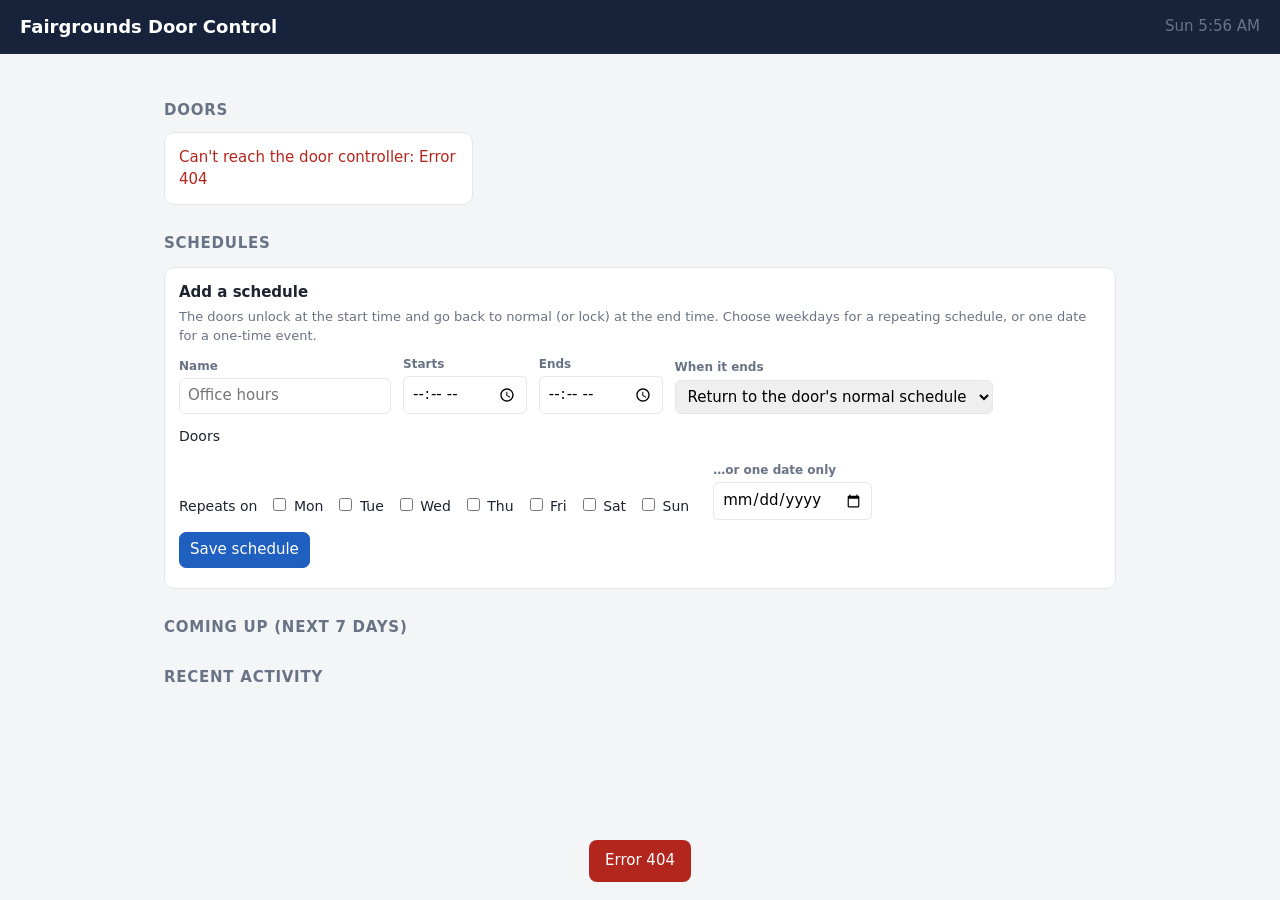
==== doorcontrol/static/index.html @ 4bf0a712 "Add HCF door control: UniFi Access scheduler, web dashboard, Telegram bot, Google Calendar sync Co-A" ====
<!DOCTYPE html>
<html lang="en">
<head>
<meta charset="utf-8">
<meta name="viewport" content="width=device-width, initial-scale=1">
<title>Fairgrounds Door Control</title>
<style>
  :root { --bg:#f4f5f7; --card:#fff; --ink:#1d2330; --muted:#697386; --line:#e3e6ec; --accent:#1f5fbf; --ok:#1c7c3d; --warn:#b3261e; }
  * { box-sizing: border-box; }
  body { margin:0; font:15px/1.45 system-ui,-apple-system,Segoe UI,Roboto,sans-serif; background:var(--bg); color:var(--ink); }
  header { background:#16233a; color:#fff; padding:14px 20px; display:flex; justify-content:space-between; align-items:center; }
  header h1 { margin:0; font-size:18px; font-weight:600; }
  main { max-width:980px; margin:0 auto; padding:18px 14px 60px; }
  h2 { font-size:15px; text-transform:uppercase; letter-spacing:.05em; color:var(--muted); margin:28px 0 10px; }
  .grid { display:grid; grid-template-columns:repeat(auto-fill,minmax(280px,1fr)); gap:12px; }
  .card { background:var(--card); border:1px solid var(--line); border-radius:10px; padding:14px; }
  .door-name { font-weight:600; font-size:16px; }
  .state { display:inline-block; padding:2px 9px; border-radius:99px; font-size:12px; font-weight:600; margin-left:6px; }
  .locked { background:#e6f4ea; color:var(--ok); } .unlocked { background:#fdecea; color:var(--warn); }
  .sub { color:var(--muted); font-size:13px; margin:4px 0 10px; }
  button { font:inherit; border:1px solid var(--line); background:#fff; border-radius:7px; padding:6px 10px; cursor:pointer; margin:0 6px 6px 0; }
  button:hover { border-color:var(--accent); }
  button.primary { background:var(--accent); color:#fff; border-color:var(--accent); }
  button.danger { color:var(--warn); }
  button:disabled { opacity:.5; cursor:wait; }
  table { width:100%; border-collapse:collapse; background:var(--card); border:1px solid var(--line); border-radius:10px; overflow:hidden; }
  th, td { text-align:left; padding:8px 10px; border-bottom:1px solid var(--line); font-size:14px; vertical-align:top; }
  th { background:#fafbfc; color:var(--muted); font-weight:600; font-size:12px; text-transform:uppercase; letter-spacing:.04em; }
  tr:last-child td { border-bottom:none; }
  form .row { display:flex; flex-wrap:wrap; gap:12px; margin-bottom:12px; align-items:flex-end; }
  label { display:block; font-size:12px; color:var(--muted); margin-bottom:3px; font-weight:600; }
  input[type=text], input[type=time], input[type=date], select { font:inherit; padding:6px 8px; border:1px solid var(--line); border-radius:6px; }
  .checks label { display:inline-block; font-size:14px; color:var(--ink); font-weight:400; margin:0 12px 4px 0; }
  .toast { position:fixed; bottom:18px; left:50%; transform:translateX(-50%); background:#16233a; color:#fff; padding:10px 16px; border-radius:8px; opacity:0; transition:opacity .2s; pointer-events:none; max-width:90vw; }
  .toast.show { opacity:1; } .toast.err { background:var(--warn); }
  .pill { font-size:12px; padding:1px 7px; border-radius:99px; background:#eef1f6; color:var(--muted); }
  .now { color:var(--warn); font-weight:600; }
  .fail { color:var(--warn); }
  .muted { color:var(--muted); }
</style>
</head>
<body>
<header><h1>Fairgrounds Door Control</h1><span id="clock" class="muted"></span></header>
<main>
  <h2>Doors</h2>
  <div id="doors" class="grid"><div class="muted">Loading…</div></div>

  <h2>Schedules</h2>
  <div id="schedules"></div>
  <div class="card" style="margin-top:12px">
    <form id="sched-form">
      <strong id="form-title">Add a schedule</strong>
      <p class="sub">The doors unlock at the start time and go back to normal (or lock) at the end time. Choose weekdays for a repeating schedule, or one date for a one-time event.</p>
      <div class="row">
        <div><label>Name</label><input type="text" id="f-name" placeholder="Office hours" required></div>
        <div><label>Starts</label><input type="time" id="f-start" required></div>
        <div><label>Ends</label><input type="time" id="f-end" required></div>
        <div><label>When it ends</label>
          <select id="f-endaction"><option value="reset">Return to the door's normal schedule</option><option value="keep_lock">Lock and keep locked</option></select></div>
      </div>
      <div class="row checks"><div><label>Doors</label><span id="f-doors"></span></div></div>
      <div class="row">
        <div class="checks"><label>Repeats on</label><span id="f-days"></span></div>
        <div><label>…or one date only</label><input type="date" id="f-date"></div>
      </div>
      <button class="primary" type="submit" id="f-save">Save schedule</button>
      <button type="button" id="f-cancel" style="display:none">Cancel edit</button>
    </form>
  </div>

  <h2>Coming up (next 7 days)</h2>
  <div id="upcoming"></div>

  <h2>Recent activity</h2>
  <div id="log"></div>
</main>
<div id="toast" class="toast"></div>
<script>
const DAYS = ["Mon","Tue","Wed","Thu","Fri","Sat","Sun"];
let doors = [], editingId = null;
const $ = id => document.getElementById(id);
const esc = s => String(s ?? "").replace(/[&<>"']/g, c => ({"&":"&amp;","<":"&lt;",">":"&gt;",'"':"&quot;","'":"&#39;"}[c]));

function toast(msg, err) {
  const t = $("toast"); t.textContent = msg; t.className = "toast show" + (err ? " err" : "");
  clearTimeout(toast.h); toast.h = setTimeout(() => t.className = "toast", 3500);
}
async function api(method, url, body) {
  const r = await fetch(url, { method, headers: {"Content-Type":"application/json"}, body: body ? JSON.stringify(body) : undefined });
  const j = await r.json().catch(() => ({}));
  if (!r.ok) throw new Error(j.error || ("Error " + r.status));
  return j;
}

function ruleText(d) {
  const map = { keep_unlock:"kept unlocked", keep_lock:"kept locked", custom:"temporarily unlocked", lock_early:"locked early", lock_now:"locked", schedule:"on its normal schedule" };
  return d.rule ? (map[d.rule] || d.rule) : "";
}
async function loadDoors() {
  try {
    doors = await api("GET", "/api/doors");
    $("doors").innerHTML = doors.map(d => {
      const unlocked = d.relay === "unlock";
      return `<div class="card">
        <div><span class="door-name">${esc(d.name)}</span><span class="state ${unlocked?"unlocked":"locked"}">${unlocked?"Unlocked":"Locked"}</span></div>
        <div class="sub">${esc(ruleText(d))}</div>
        <button class="primary" data-id="${esc(d.id)}" data-act="unlock_for" data-min="60">Unlock 1 hr</button>
        <button data-id="${esc(d.id)}" data-act="unlock_for" data-ask="1">Unlock for…</button>
        <button data-id="${esc(d.id)}" data-act="keep_unlock">Keep unlocked</button>
        <button class="danger" data-id="${esc(d.id)}" data-act="lock">Lock now</button>
        <button data-id="${esc(d.id)}" data-act="reset">Back to normal</button>
      </div>`;
    }).join("") || '<div class="muted">No doors found.</div>';
    renderDoorChoices();
  } catch (e) { $("doors").innerHTML = `<div class="card fail">Can't reach the door controller: ${esc(e.message)}</div>`; }
}
$("doors").addEventListener("click", async ev => {
  const b = ev.target.closest("button"); if (!b) return;
  let minutes = b.dataset.min ? Number(b.dataset.min) : undefined;
  if (b.dataset.ask) {
    const v = prompt("Unlock for how many minutes? (max 480)", "120"); if (!v) return; minutes = Number(v);
  }
  if (b.dataset.act === "keep_unlock" && !confirm("Keep this door unlocked until you change it?")) return;
  b.disabled = true;
  try { const r = await api("POST", `/api/doors/${b.dataset.id}/action`, { action: b.dataset.act, minutes }); toast(r.message); }
  catch (e) { toast(e.message, true); }
  await refreshAll();
});

function renderDoorChoices(selected) {
  const sel = new Set(selected || [...document.querySelectorAll("#f-doors input:checked")].map(i => i.value));
  $("f-doors").innerHTML = `<label><input type="checkbox" value="*" ${sel.has("*")?"checked":""}> All doors</label>` +
    doors.map(d => `<label><input type="checkbox" value="${esc(d.id)}" ${sel.has(d.id)?"checked":""}> ${esc(d.name)}</label>`).join("");
}
function renderDayChoices(selected) {
  $("f-days").innerHTML = DAYS.map((n,i) => `<label><input type="checkbox" value="${i}" ${(selected||[]).includes(i)?"checked":""}> ${n}</label>`).join("");
}
function doorNames(ids) {
  if (ids.includes("*")) return "All doors";
  return ids.map(i => (doors.find(d => d.id === i) || {name:"(removed door)"}).name).join(", ");
}
async function loadSchedules() {
  const list = await api("GET", "/api/schedules");
  window._scheds = list;
  $("schedules").innerHTML = list.length ? `<table><tr><th>Name</th><th>When</th><th>Doors</th><th>At end</th><th></th></tr>` +
    list.map(s => `<tr>
      <td>${esc(s.name)} ${s.enabled ? "" : '<span class="pill">paused</span>'}</td>
      <td>${s.date ? esc(s.date) : s.days.map(d => DAYS[d]).join(", ")}<br>${esc(s.start)} – ${esc(s.end)}</td>
      <td>${esc(doorNames(s.doors))}</td>
      <td>${s.end_action === "keep_lock" ? "Lock" : "Normal schedule"}</td>
      <td><button data-edit="${s.id}">Edit</button><button data-toggle="${s.id}">${s.enabled ? "Pause" : "Resume"}</button><button class="danger" data-del="${s.id}">Delete</button></td>
    </tr>`).join("") + "</table>" : '<div class="card muted">No schedules yet. Add one below.</div>';
}
$("schedules").addEventListener("click", async ev => {
  const b = ev.target.closest("button"); if (!b) return;
  try {
    if (b.dataset.del) { if (!confirm("Delete this schedule?")) return; await api("DELETE", "/api/schedules/" + b.dataset.del); }
    else if (b.dataset.toggle) { const s = window._scheds.find(x => x.id == b.dataset.toggle); await api("PUT", "/api/schedules/" + s.id, {...s, enabled: !s.enabled}); }
    else if (b.dataset.edit) { return startEdit(window._scheds.find(x => x.id == b.dataset.edit)); }
    await refreshAll();
  } catch (e) { toast(e.message, true); }
});
function startEdit(s) {
  editingId = s.id; $("form-title").textContent = "Edit schedule"; $("f-cancel").style.display = "";
  $("f-name").value = s.name; $("f-start").value = s.start; $("f-end").value = s.end;
  $("f-endaction").value = s.end_action; $("f-date").value = s.date || "";
  renderDoorChoices(s.doors); renderDayChoices(s.days);
  $("sched-form").scrollIntoView({behavior:"smooth"});
}
function resetForm() {
  editingId = null; $("sched-form").reset(); $("form-title").textContent = "Add a schedule";
  $("f-cancel").style.display = "none"; renderDoorChoices([]); renderDayChoices([]);
}
$("f-cancel").onclick = resetForm;
$("sched-form").addEventListener("submit", async ev => {
  ev.preventDefault();
  const body = {
    name: $("f-name").value, start: $("f-start").value, end: $("f-end").value, end_action: $("f-endaction").value,
    doors: [...document.querySelectorAll("#f-doors input:checked")].map(i => i.value),
    days: [...document.querySelectorAll("#f-days input:checked")].map(i => Number(i.value)),
    date: $("f-date").value || null, enabled: true,
  };
  if (body.doors.includes("*")) body.doors = ["*"];
  if (editingId) { const old = window._scheds.find(x => x.id === editingId); body.enabled = old ? old.enabled : true; }
  try {
    if (editingId) await api("PUT", "/api/schedules/" + editingId, body); else await api("POST", "/api/schedules", body);
    toast("Schedule saved"); resetForm(); await refreshAll();
  } catch (e) { toast(e.message, true); }
});

async function loadUpcoming() {
  const rows = await api("GET", "/api/upcoming");
  const fmt = iso => new Date(iso).toLocaleString([], {weekday:"short", month:"short", day:"numeric", hour:"numeric", minute:"2-digit"});
  $("upcoming").innerHTML = rows.length ? `<table><tr><th>When</th><th>What</th><th>Doors</th><th>From</th></tr>` + rows.map(w =>
    `<tr><td>${w.active ? '<span class="now">NOW · </span>' : ""}${esc(fmt(w.start))} → ${esc(fmt(w.end))}</td><td>${esc(w.title)}</td><td>${esc(w.doors.join(", "))}</td><td><span class="pill">${w.source}</span></td></tr>`).join("") + "</table>"
    : '<div class="card muted">Nothing scheduled in the next 7 days.</div>';
}
async function loadLog() {
  const rows = await api("GET", "/api/log");
  $("log").innerHTML = rows.length ? `<table><tr><th>Time</th><th>Door</th><th>What</th><th>By</th></tr>` + rows.map(r =>
    `<tr><td>${esc(r.time)}</td><td>${esc(r.door)}</td><td class="${r.ok ? "" : "fail"}">${esc(r.ok ? r.detail : "FAILED: " + r.detail)}</td><td class="muted">${esc(r.source)}</td></tr>`).join("") + "</table>"
    : '<div class="card muted">No activity yet.</div>';
}
async function refreshAll() {
  await loadDoors();
  await Promise.all([loadSchedules(), loadUpcoming(), loadLog()].map(p => p.catch(e => toast(e.message, true))));
}
renderDayChoices([]);
refreshAll();
setInterval(() => { loadDoors(); loadUpcoming(); loadLog(); }, 20000);
setInterval(() => $("clock").textContent = new Date().toLocaleString([], {weekday:"short", hour:"numeric", minute:"2-digit"}), 1000);
</script>
</body>
</html>
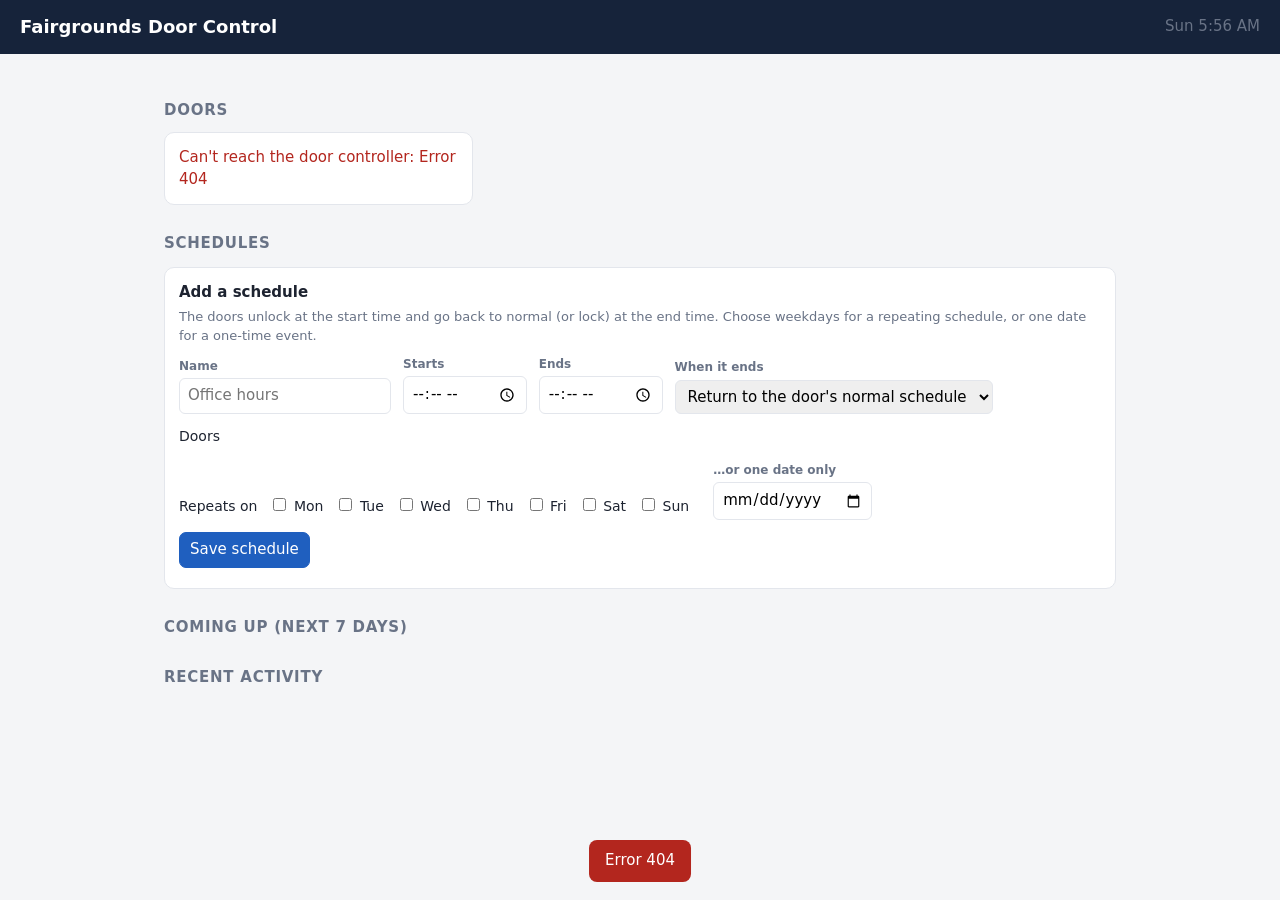
==== commit 7b59044e: "chore: format with black and prettier Python reformatted with black (default settings) and doorcontr" ====
--- a/doorcontrol/static/index.html
+++ b/doorcontrol/static/index.html
@@ -1,108 +1,340 @@
-<!DOCTYPE html>
+<!doctype html>
 <html lang="en">
-<head>
-<meta charset="utf-8">
-<meta name="viewport" content="width=device-width, initial-scale=1">
-<title>Fairgrounds Door Control</title>
-<style>
-  :root { --bg:#f4f5f7; --card:#fff; --ink:#1d2330; --muted:#697386; --line:#e3e6ec; --accent:#1f5fbf; --ok:#1c7c3d; --warn:#b3261e; }
-  * { box-sizing: border-box; }
-  body { margin:0; font:15px/1.45 system-ui,-apple-system,Segoe UI,Roboto,sans-serif; background:var(--bg); color:var(--ink); }
-  header { background:#16233a; color:#fff; padding:14px 20px; display:flex; justify-content:space-between; align-items:center; }
-  header h1 { margin:0; font-size:18px; font-weight:600; }
-  main { max-width:980px; margin:0 auto; padding:18px 14px 60px; }
-  h2 { font-size:15px; text-transform:uppercase; letter-spacing:.05em; color:var(--muted); margin:28px 0 10px; }
-  .grid { display:grid; grid-template-columns:repeat(auto-fill,minmax(280px,1fr)); gap:12px; }
-  .card { background:var(--card); border:1px solid var(--line); border-radius:10px; padding:14px; }
-  .door-name { font-weight:600; font-size:16px; }
-  .state { display:inline-block; padding:2px 9px; border-radius:99px; font-size:12px; font-weight:600; margin-left:6px; }
-  .locked { background:#e6f4ea; color:var(--ok); } .unlocked { background:#fdecea; color:var(--warn); }
-  .sub { color:var(--muted); font-size:13px; margin:4px 0 10px; }
-  button { font:inherit; border:1px solid var(--line); background:#fff; border-radius:7px; padding:6px 10px; cursor:pointer; margin:0 6px 6px 0; }
-  button:hover { border-color:var(--accent); }
-  button.primary { background:var(--accent); color:#fff; border-color:var(--accent); }
-  button.danger { color:var(--warn); }
-  button:disabled { opacity:.5; cursor:wait; }
-  table { width:100%; border-collapse:collapse; background:var(--card); border:1px solid var(--line); border-radius:10px; overflow:hidden; }
-  th, td { text-align:left; padding:8px 10px; border-bottom:1px solid var(--line); font-size:14px; vertical-align:top; }
-  th { background:#fafbfc; color:var(--muted); font-weight:600; font-size:12px; text-transform:uppercase; letter-spacing:.04em; }
-  tr:last-child td { border-bottom:none; }
-  form .row { display:flex; flex-wrap:wrap; gap:12px; margin-bottom:12px; align-items:flex-end; }
-  label { display:block; font-size:12px; color:var(--muted); margin-bottom:3px; font-weight:600; }
-  input[type=text], input[type=time], input[type=date], select { font:inherit; padding:6px 8px; border:1px solid var(--line); border-radius:6px; }
-  .checks label { display:inline-block; font-size:14px; color:var(--ink); font-weight:400; margin:0 12px 4px 0; }
-  .toast { position:fixed; bottom:18px; left:50%; transform:translateX(-50%); background:#16233a; color:#fff; padding:10px 16px; border-radius:8px; opacity:0; transition:opacity .2s; pointer-events:none; max-width:90vw; }
-  .toast.show { opacity:1; } .toast.err { background:var(--warn); }
-  .pill { font-size:12px; padding:1px 7px; border-radius:99px; background:#eef1f6; color:var(--muted); }
-  .now { color:var(--warn); font-weight:600; }
-  .fail { color:var(--warn); }
-  .muted { color:var(--muted); }
-</style>
-</head>
-<body>
-<header><h1>Fairgrounds Door Control</h1><span id="clock" class="muted"></span></header>
-<main>
-  <h2>Doors</h2>
-  <div id="doors" class="grid"><div class="muted">Loading…</div></div>
-
-  <h2>Schedules</h2>
-  <div id="schedules"></div>
-  <div class="card" style="margin-top:12px">
-    <form id="sched-form">
-      <strong id="form-title">Add a schedule</strong>
-      <p class="sub">The doors unlock at the start time and go back to normal (or lock) at the end time. Choose weekdays for a repeating schedule, or one date for a one-time event.</p>
-      <div class="row">
-        <div><label>Name</label><input type="text" id="f-name" placeholder="Office hours" required></div>
-        <div><label>Starts</label><input type="time" id="f-start" required></div>
-        <div><label>Ends</label><input type="time" id="f-end" required></div>
-        <div><label>When it ends</label>
-          <select id="f-endaction"><option value="reset">Return to the door's normal schedule</option><option value="keep_lock">Lock and keep locked</option></select></div>
+  <head>
+    <meta charset="utf-8" />
+    <meta name="viewport" content="width=device-width, initial-scale=1" />
+    <title>Fairgrounds Door Control</title>
+    <style>
+      :root {
+        --bg: #f4f5f7;
+        --card: #fff;
+        --ink: #1d2330;
+        --muted: #697386;
+        --line: #e3e6ec;
+        --accent: #1f5fbf;
+        --ok: #1c7c3d;
+        --warn: #b3261e;
+      }
+      * {
+        box-sizing: border-box;
+      }
+      body {
+        margin: 0;
+        font:
+          15px/1.45 system-ui,
+          -apple-system,
+          Segoe UI,
+          Roboto,
+          sans-serif;
+        background: var(--bg);
+        color: var(--ink);
+      }
+      header {
+        background: #16233a;
+        color: #fff;
+        padding: 14px 20px;
+        display: flex;
+        justify-content: space-between;
+        align-items: center;
+      }
+      header h1 {
+        margin: 0;
+        font-size: 18px;
+        font-weight: 600;
+      }
+      main {
+        max-width: 980px;
+        margin: 0 auto;
+        padding: 18px 14px 60px;
+      }
+      h2 {
+        font-size: 15px;
+        text-transform: uppercase;
+        letter-spacing: 0.05em;
+        color: var(--muted);
+        margin: 28px 0 10px;
+      }
+      .grid {
+        display: grid;
+        grid-template-columns: repeat(auto-fill, minmax(280px, 1fr));
+        gap: 12px;
+      }
+      .card {
+        background: var(--card);
+        border: 1px solid var(--line);
+        border-radius: 10px;
+        padding: 14px;
+      }
+      .door-name {
+        font-weight: 600;
+        font-size: 16px;
+      }
+      .state {
+        display: inline-block;
+        padding: 2px 9px;
+        border-radius: 99px;
+        font-size: 12px;
+        font-weight: 600;
+        margin-left: 6px;
+      }
+      .locked {
+        background: #e6f4ea;
+        color: var(--ok);
+      }
+      .unlocked {
+        background: #fdecea;
+        color: var(--warn);
+      }
+      .sub {
+        color: var(--muted);
+        font-size: 13px;
+        margin: 4px 0 10px;
+      }
+      button {
+        font: inherit;
+        border: 1px solid var(--line);
+        background: #fff;
+        border-radius: 7px;
+        padding: 6px 10px;
+        cursor: pointer;
+        margin: 0 6px 6px 0;
+      }
+      button:hover {
+        border-color: var(--accent);
+      }
+      button.primary {
+        background: var(--accent);
+        color: #fff;
+        border-color: var(--accent);
+      }
+      button.danger {
+        color: var(--warn);
+      }
+      button:disabled {
+        opacity: 0.5;
+        cursor: wait;
+      }
+      table {
+        width: 100%;
+        border-collapse: collapse;
+        background: var(--card);
+        border: 1px solid var(--line);
+        border-radius: 10px;
+        overflow: hidden;
+      }
+      th,
+      td {
+        text-align: left;
+        padding: 8px 10px;
+        border-bottom: 1px solid var(--line);
+        font-size: 14px;
+        vertical-align: top;
+      }
+      th {
+        background: #fafbfc;
+        color: var(--muted);
+        font-weight: 600;
+        font-size: 12px;
+        text-transform: uppercase;
+        letter-spacing: 0.04em;
+      }
+      tr:last-child td {
+        border-bottom: none;
+      }
+      form .row {
+        display: flex;
+        flex-wrap: wrap;
+        gap: 12px;
+        margin-bottom: 12px;
+        align-items: flex-end;
+      }
+      label {
+        display: block;
+        font-size: 12px;
+        color: var(--muted);
+        margin-bottom: 3px;
+        font-weight: 600;
+      }
+      input[type="text"],
+      input[type="time"],
+      input[type="date"],
+      select {
+        font: inherit;
+        padding: 6px 8px;
+        border: 1px solid var(--line);
+        border-radius: 6px;
+      }
+      .checks label {
+        display: inline-block;
+        font-size: 14px;
+        color: var(--ink);
+        font-weight: 400;
+        margin: 0 12px 4px 0;
+      }
+      .toast {
+        position: fixed;
+        bottom: 18px;
+        left: 50%;
+        transform: translateX(-50%);
+        background: #16233a;
+        color: #fff;
+        padding: 10px 16px;
+        border-radius: 8px;
+        opacity: 0;
+        transition: opacity 0.2s;
+        pointer-events: none;
+        max-width: 90vw;
+      }
+      .toast.show {
+        opacity: 1;
+      }
+      .toast.err {
+        background: var(--warn);
+      }
+      .pill {
+        font-size: 12px;
+        padding: 1px 7px;
+        border-radius: 99px;
+        background: #eef1f6;
+        color: var(--muted);
+      }
+      .now {
+        color: var(--warn);
+        font-weight: 600;
+      }
+      .fail {
+        color: var(--warn);
+      }
+      .muted {
+        color: var(--muted);
+      }
+    </style>
+  </head>
+  <body>
+    <header
+      ><h1>Fairgrounds Door Control</h1><span id="clock" class="muted"></span
+    ></header>
+    <main>
+      <h2>Doors</h2>
+      <div id="doors" class="grid"><div class="muted">Loading…</div></div>
+
+      <h2>Schedules</h2>
+      <div id="schedules"></div>
+      <div class="card" style="margin-top: 12px">
+        <form id="sched-form">
+          <strong id="form-title">Add a schedule</strong>
+          <p class="sub"
+            >The doors unlock at the start time and go back to normal (or lock)
+            at the end time. Choose weekdays for a repeating schedule, or one
+            date for a one-time event.</p
+          >
+          <div class="row">
+            <div
+              ><label>Name</label
+              ><input
+                type="text"
+                id="f-name"
+                placeholder="Office hours"
+                required
+            /></div>
+            <div
+              ><label>Starts</label><input type="time" id="f-start" required
+            /></div>
+            <div
+              ><label>Ends</label><input type="time" id="f-end" required
+            /></div>
+            <div
+              ><label>When it ends</label>
+              <select id="f-endaction"
+                ><option value="reset"
+                  >Return to the door's normal schedule</option
+                ><option value="keep_lock">Lock and keep locked</option></select
+              ></div
+            >
+          </div>
+          <div class="row checks"
+            ><div><label>Doors</label><span id="f-doors"></span></div
+          ></div>
+          <div class="row">
+            <div class="checks"
+              ><label>Repeats on</label><span id="f-days"></span
+            ></div>
+            <div
+              ><label>…or one date only</label><input type="date" id="f-date"
+            /></div>
+          </div>
+          <button class="primary" type="submit" id="f-save"
+            >Save schedule</button
+          >
+          <button type="button" id="f-cancel" style="display: none"
+            >Cancel edit</button
+          >
+        </form>
       </div>
-      <div class="row checks"><div><label>Doors</label><span id="f-doors"></span></div></div>
-      <div class="row">
-        <div class="checks"><label>Repeats on</label><span id="f-days"></span></div>
-        <div><label>…or one date only</label><input type="date" id="f-date"></div>
-      </div>
-      <button class="primary" type="submit" id="f-save">Save schedule</button>
-      <button type="button" id="f-cancel" style="display:none">Cancel edit</button>
-    </form>
-  </div>
-
-  <h2>Coming up (next 7 days)</h2>
-  <div id="upcoming"></div>
-
-  <h2>Recent activity</h2>
-  <div id="log"></div>
-</main>
-<div id="toast" class="toast"></div>
-<script>
-const DAYS = ["Mon","Tue","Wed","Thu","Fri","Sat","Sun"];
-let doors = [], editingId = null;
-const $ = id => document.getElementById(id);
-const esc = s => String(s ?? "").replace(/[&<>"']/g, c => ({"&":"&amp;","<":"&lt;",">":"&gt;",'"':"&quot;","'":"&#39;"}[c]));
-
-function toast(msg, err) {
-  const t = $("toast"); t.textContent = msg; t.className = "toast show" + (err ? " err" : "");
-  clearTimeout(toast.h); toast.h = setTimeout(() => t.className = "toast", 3500);
-}
-async function api(method, url, body) {
-  const r = await fetch(url, { method, headers: {"Content-Type":"application/json"}, body: body ? JSON.stringify(body) : undefined });
-  const j = await r.json().catch(() => ({}));
-  if (!r.ok) throw new Error(j.error || ("Error " + r.status));
-  return j;
-}
-
-function ruleText(d) {
-  const map = { keep_unlock:"kept unlocked", keep_lock:"kept locked", custom:"temporarily unlocked", lock_early:"locked early", lock_now:"locked", schedule:"on its normal schedule" };
-  return d.rule ? (map[d.rule] || d.rule) : "";
-}
-async function loadDoors() {
-  try {
-    doors = await api("GET", "/api/doors");
-    $("doors").innerHTML = doors.map(d => {
-      const unlocked = d.relay === "unlock";
-      return `<div class="card">
-        <div><span class="door-name">${esc(d.name)}</span><span class="state ${unlocked?"unlocked":"locked"}">${unlocked?"Unlocked":"Locked"}</span></div>
+
+      <h2>Coming up (next 7 days)</h2>
+      <div id="upcoming"></div>
+
+      <h2>Recent activity</h2>
+      <div id="log"></div>
+    </main>
+    <div id="toast" class="toast"></div>
+    <script>
+      const DAYS = ["Mon", "Tue", "Wed", "Thu", "Fri", "Sat", "Sun"];
+      let doors = [],
+        editingId = null;
+      const $ = (id) => document.getElementById(id);
+      const esc = (s) =>
+        String(s ?? "").replace(
+          /[&<>"']/g,
+          (c) =>
+            ({
+              "&": "&amp;",
+              "<": "&lt;",
+              ">": "&gt;",
+              '"': "&quot;",
+              "'": "&#39;",
+            })[c],
+        );
+
+      function toast(msg, err) {
+        const t = $("toast");
+        t.textContent = msg;
+        t.className = "toast show" + (err ? " err" : "");
+        clearTimeout(toast.h);
+        toast.h = setTimeout(() => (t.className = "toast"), 3500);
+      }
+      async function api(method, url, body) {
+        const r = await fetch(url, {
+          method,
+          headers: { "Content-Type": "application/json" },
+          body: body ? JSON.stringify(body) : undefined,
+        });
+        const j = await r.json().catch(() => ({}));
+        if (!r.ok) throw new Error(j.error || "Error " + r.status);
+        return j;
+      }
+
+      function ruleText(d) {
+        const map = {
+          keep_unlock: "kept unlocked",
+          keep_lock: "kept locked",
+          custom: "temporarily unlocked",
+          lock_early: "locked early",
+          lock_now: "locked",
+          schedule: "on its normal schedule",
+        };
+        return d.rule ? map[d.rule] || d.rule : "";
+      }
+      async function loadDoors() {
+        try {
+          doors = await api("GET", "/api/doors");
+          $("doors").innerHTML =
+            doors
+              .map((d) => {
+                const unlocked = d.relay === "unlock";
+                return `<div class="card">
+        <div><span class="door-name">${esc(d.name)}</span><span class="state ${unlocked ? "unlocked" : "locked"}">${unlocked ? "Unlocked" : "Locked"}</span></div>
         <div class="sub">${esc(ruleText(d))}</div>
         <button class="primary" data-id="${esc(d.id)}" data-act="unlock_for" data-min="60">Unlock 1 hr</button>
         <button data-id="${esc(d.id)}" data-act="unlock_for" data-ask="1">Unlock for…</button>
@@ -110,105 +342,227 @@
         <button class="danger" data-id="${esc(d.id)}" data-act="lock">Lock now</button>
         <button data-id="${esc(d.id)}" data-act="reset">Back to normal</button>
       </div>`;
-    }).join("") || '<div class="muted">No doors found.</div>';
-    renderDoorChoices();
-  } catch (e) { $("doors").innerHTML = `<div class="card fail">Can't reach the door controller: ${esc(e.message)}</div>`; }
-}
-$("doors").addEventListener("click", async ev => {
-  const b = ev.target.closest("button"); if (!b) return;
-  let minutes = b.dataset.min ? Number(b.dataset.min) : undefined;
-  if (b.dataset.ask) {
-    const v = prompt("Unlock for how many minutes? (max 480)", "120"); if (!v) return; minutes = Number(v);
-  }
-  if (b.dataset.act === "keep_unlock" && !confirm("Keep this door unlocked until you change it?")) return;
-  b.disabled = true;
-  try { const r = await api("POST", `/api/doors/${b.dataset.id}/action`, { action: b.dataset.act, minutes }); toast(r.message); }
-  catch (e) { toast(e.message, true); }
-  await refreshAll();
-});
-
-function renderDoorChoices(selected) {
-  const sel = new Set(selected || [...document.querySelectorAll("#f-doors input:checked")].map(i => i.value));
-  $("f-doors").innerHTML = `<label><input type="checkbox" value="*" ${sel.has("*")?"checked":""}> All doors</label>` +
-    doors.map(d => `<label><input type="checkbox" value="${esc(d.id)}" ${sel.has(d.id)?"checked":""}> ${esc(d.name)}</label>`).join("");
-}
-function renderDayChoices(selected) {
-  $("f-days").innerHTML = DAYS.map((n,i) => `<label><input type="checkbox" value="${i}" ${(selected||[]).includes(i)?"checked":""}> ${n}</label>`).join("");
-}
-function doorNames(ids) {
-  if (ids.includes("*")) return "All doors";
-  return ids.map(i => (doors.find(d => d.id === i) || {name:"(removed door)"}).name).join(", ");
-}
-async function loadSchedules() {
-  const list = await api("GET", "/api/schedules");
-  window._scheds = list;
-  $("schedules").innerHTML = list.length ? `<table><tr><th>Name</th><th>When</th><th>Doors</th><th>At end</th><th></th></tr>` +
-    list.map(s => `<tr>
+              })
+              .join("") || '<div class="muted">No doors found.</div>';
+          renderDoorChoices();
+        } catch (e) {
+          $("doors").innerHTML =
+            `<div class="card fail">Can't reach the door controller: ${esc(e.message)}</div>`;
+        }
+      }
+      $("doors").addEventListener("click", async (ev) => {
+        const b = ev.target.closest("button");
+        if (!b) return;
+        let minutes = b.dataset.min ? Number(b.dataset.min) : undefined;
+        if (b.dataset.ask) {
+          const v = prompt("Unlock for how many minutes? (max 480)", "120");
+          if (!v) return;
+          minutes = Number(v);
+        }
+        if (
+          b.dataset.act === "keep_unlock" &&
+          !confirm("Keep this door unlocked until you change it?")
+        )
+          return;
+        b.disabled = true;
+        try {
+          const r = await api("POST", `/api/doors/${b.dataset.id}/action`, {
+            action: b.dataset.act,
+            minutes,
+          });
+          toast(r.message);
+        } catch (e) {
+          toast(e.message, true);
+        }
+        await refreshAll();
+      });
+
+      function renderDoorChoices(selected) {
+        const sel = new Set(
+          selected ||
+            [...document.querySelectorAll("#f-doors input:checked")].map(
+              (i) => i.value,
+            ),
+        );
+        $("f-doors").innerHTML =
+          `<label><input type="checkbox" value="*" ${sel.has("*") ? "checked" : ""}> All doors</label>` +
+          doors
+            .map(
+              (d) =>
+                `<label><input type="checkbox" value="${esc(d.id)}" ${sel.has(d.id) ? "checked" : ""}> ${esc(d.name)}</label>`,
+            )
+            .join("");
+      }
+      function renderDayChoices(selected) {
+        $("f-days").innerHTML = DAYS.map(
+          (n, i) =>
+            `<label><input type="checkbox" value="${i}" ${(selected || []).includes(i) ? "checked" : ""}> ${n}</label>`,
+        ).join("");
+      }
+      function doorNames(ids) {
+        if (ids.includes("*")) return "All doors";
+        return ids
+          .map(
+            (i) =>
+              (doors.find((d) => d.id === i) || { name: "(removed door)" })
+                .name,
+          )
+          .join(", ");
+      }
+      async function loadSchedules() {
+        const list = await api("GET", "/api/schedules");
+        window._scheds = list;
+        $("schedules").innerHTML = list.length
+          ? `<table><tr><th>Name</th><th>When</th><th>Doors</th><th>At end</th><th></th></tr>` +
+            list
+              .map(
+                (s) => `<tr>
       <td>${esc(s.name)} ${s.enabled ? "" : '<span class="pill">paused</span>'}</td>
-      <td>${s.date ? esc(s.date) : s.days.map(d => DAYS[d]).join(", ")}<br>${esc(s.start)} – ${esc(s.end)}</td>
+      <td>${s.date ? esc(s.date) : s.days.map((d) => DAYS[d]).join(", ")}<br>${esc(s.start)} – ${esc(s.end)}</td>
       <td>${esc(doorNames(s.doors))}</td>
       <td>${s.end_action === "keep_lock" ? "Lock" : "Normal schedule"}</td>
       <td><button data-edit="${s.id}">Edit</button><button data-toggle="${s.id}">${s.enabled ? "Pause" : "Resume"}</button><button class="danger" data-del="${s.id}">Delete</button></td>
-    </tr>`).join("") + "</table>" : '<div class="card muted">No schedules yet. Add one below.</div>';
-}
-$("schedules").addEventListener("click", async ev => {
-  const b = ev.target.closest("button"); if (!b) return;
-  try {
-    if (b.dataset.del) { if (!confirm("Delete this schedule?")) return; await api("DELETE", "/api/schedules/" + b.dataset.del); }
-    else if (b.dataset.toggle) { const s = window._scheds.find(x => x.id == b.dataset.toggle); await api("PUT", "/api/schedules/" + s.id, {...s, enabled: !s.enabled}); }
-    else if (b.dataset.edit) { return startEdit(window._scheds.find(x => x.id == b.dataset.edit)); }
-    await refreshAll();
-  } catch (e) { toast(e.message, true); }
-});
-function startEdit(s) {
-  editingId = s.id; $("form-title").textContent = "Edit schedule"; $("f-cancel").style.display = "";
-  $("f-name").value = s.name; $("f-start").value = s.start; $("f-end").value = s.end;
-  $("f-endaction").value = s.end_action; $("f-date").value = s.date || "";
-  renderDoorChoices(s.doors); renderDayChoices(s.days);
-  $("sched-form").scrollIntoView({behavior:"smooth"});
-}
-function resetForm() {
-  editingId = null; $("sched-form").reset(); $("form-title").textContent = "Add a schedule";
-  $("f-cancel").style.display = "none"; renderDoorChoices([]); renderDayChoices([]);
-}
-$("f-cancel").onclick = resetForm;
-$("sched-form").addEventListener("submit", async ev => {
-  ev.preventDefault();
-  const body = {
-    name: $("f-name").value, start: $("f-start").value, end: $("f-end").value, end_action: $("f-endaction").value,
-    doors: [...document.querySelectorAll("#f-doors input:checked")].map(i => i.value),
-    days: [...document.querySelectorAll("#f-days input:checked")].map(i => Number(i.value)),
-    date: $("f-date").value || null, enabled: true,
-  };
-  if (body.doors.includes("*")) body.doors = ["*"];
-  if (editingId) { const old = window._scheds.find(x => x.id === editingId); body.enabled = old ? old.enabled : true; }
-  try {
-    if (editingId) await api("PUT", "/api/schedules/" + editingId, body); else await api("POST", "/api/schedules", body);
-    toast("Schedule saved"); resetForm(); await refreshAll();
-  } catch (e) { toast(e.message, true); }
-});
-
-async function loadUpcoming() {
-  const rows = await api("GET", "/api/upcoming");
-  const fmt = iso => new Date(iso).toLocaleString([], {weekday:"short", month:"short", day:"numeric", hour:"numeric", minute:"2-digit"});
-  $("upcoming").innerHTML = rows.length ? `<table><tr><th>When</th><th>What</th><th>Doors</th><th>From</th></tr>` + rows.map(w =>
-    `<tr><td>${w.active ? '<span class="now">NOW · </span>' : ""}${esc(fmt(w.start))} → ${esc(fmt(w.end))}</td><td>${esc(w.title)}</td><td>${esc(w.doors.join(", "))}</td><td><span class="pill">${w.source}</span></td></tr>`).join("") + "</table>"
-    : '<div class="card muted">Nothing scheduled in the next 7 days.</div>';
-}
-async function loadLog() {
-  const rows = await api("GET", "/api/log");
-  $("log").innerHTML = rows.length ? `<table><tr><th>Time</th><th>Door</th><th>What</th><th>By</th></tr>` + rows.map(r =>
-    `<tr><td>${esc(r.time)}</td><td>${esc(r.door)}</td><td class="${r.ok ? "" : "fail"}">${esc(r.ok ? r.detail : "FAILED: " + r.detail)}</td><td class="muted">${esc(r.source)}</td></tr>`).join("") + "</table>"
-    : '<div class="card muted">No activity yet.</div>';
-}
-async function refreshAll() {
-  await loadDoors();
-  await Promise.all([loadSchedules(), loadUpcoming(), loadLog()].map(p => p.catch(e => toast(e.message, true))));
-}
-renderDayChoices([]);
-refreshAll();
-setInterval(() => { loadDoors(); loadUpcoming(); loadLog(); }, 20000);
-setInterval(() => $("clock").textContent = new Date().toLocaleString([], {weekday:"short", hour:"numeric", minute:"2-digit"}), 1000);
-</script>
-</body>
+    </tr>`,
+              )
+              .join("") +
+            "</table>"
+          : '<div class="card muted">No schedules yet. Add one below.</div>';
+      }
+      $("schedules").addEventListener("click", async (ev) => {
+        const b = ev.target.closest("button");
+        if (!b) return;
+        try {
+          if (b.dataset.del) {
+            if (!confirm("Delete this schedule?")) return;
+            await api("DELETE", "/api/schedules/" + b.dataset.del);
+          } else if (b.dataset.toggle) {
+            const s = window._scheds.find((x) => x.id == b.dataset.toggle);
+            await api("PUT", "/api/schedules/" + s.id, {
+              ...s,
+              enabled: !s.enabled,
+            });
+          } else if (b.dataset.edit) {
+            return startEdit(
+              window._scheds.find((x) => x.id == b.dataset.edit),
+            );
+          }
+          await refreshAll();
+        } catch (e) {
+          toast(e.message, true);
+        }
+      });
+      function startEdit(s) {
+        editingId = s.id;
+        $("form-title").textContent = "Edit schedule";
+        $("f-cancel").style.display = "";
+        $("f-name").value = s.name;
+        $("f-start").value = s.start;
+        $("f-end").value = s.end;
+        $("f-endaction").value = s.end_action;
+        $("f-date").value = s.date || "";
+        renderDoorChoices(s.doors);
+        renderDayChoices(s.days);
+        $("sched-form").scrollIntoView({ behavior: "smooth" });
+      }
+      function resetForm() {
+        editingId = null;
+        $("sched-form").reset();
+        $("form-title").textContent = "Add a schedule";
+        $("f-cancel").style.display = "none";
+        renderDoorChoices([]);
+        renderDayChoices([]);
+      }
+      $("f-cancel").onclick = resetForm;
+      $("sched-form").addEventListener("submit", async (ev) => {
+        ev.preventDefault();
+        const body = {
+          name: $("f-name").value,
+          start: $("f-start").value,
+          end: $("f-end").value,
+          end_action: $("f-endaction").value,
+          doors: [...document.querySelectorAll("#f-doors input:checked")].map(
+            (i) => i.value,
+          ),
+          days: [...document.querySelectorAll("#f-days input:checked")].map(
+            (i) => Number(i.value),
+          ),
+          date: $("f-date").value || null,
+          enabled: true,
+        };
+        if (body.doors.includes("*")) body.doors = ["*"];
+        if (editingId) {
+          const old = window._scheds.find((x) => x.id === editingId);
+          body.enabled = old ? old.enabled : true;
+        }
+        try {
+          if (editingId) await api("PUT", "/api/schedules/" + editingId, body);
+          else await api("POST", "/api/schedules", body);
+          toast("Schedule saved");
+          resetForm();
+          await refreshAll();
+        } catch (e) {
+          toast(e.message, true);
+        }
+      });
+
+      async function loadUpcoming() {
+        const rows = await api("GET", "/api/upcoming");
+        const fmt = (iso) =>
+          new Date(iso).toLocaleString([], {
+            weekday: "short",
+            month: "short",
+            day: "numeric",
+            hour: "numeric",
+            minute: "2-digit",
+          });
+        $("upcoming").innerHTML = rows.length
+          ? `<table><tr><th>When</th><th>What</th><th>Doors</th><th>From</th></tr>` +
+            rows
+              .map(
+                (w) =>
+                  `<tr><td>${w.active ? '<span class="now">NOW · </span>' : ""}${esc(fmt(w.start))} → ${esc(fmt(w.end))}</td><td>${esc(w.title)}</td><td>${esc(w.doors.join(", "))}</td><td><span class="pill">${w.source}</span></td></tr>`,
+              )
+              .join("") +
+            "</table>"
+          : '<div class="card muted">Nothing scheduled in the next 7 days.</div>';
+      }
+      async function loadLog() {
+        const rows = await api("GET", "/api/log");
+        $("log").innerHTML = rows.length
+          ? `<table><tr><th>Time</th><th>Door</th><th>What</th><th>By</th></tr>` +
+            rows
+              .map(
+                (r) =>
+                  `<tr><td>${esc(r.time)}</td><td>${esc(r.door)}</td><td class="${r.ok ? "" : "fail"}">${esc(r.ok ? r.detail : "FAILED: " + r.detail)}</td><td class="muted">${esc(r.source)}</td></tr>`,
+              )
+              .join("") +
+            "</table>"
+          : '<div class="card muted">No activity yet.</div>';
+      }
+      async function refreshAll() {
+        await loadDoors();
+        await Promise.all(
+          [loadSchedules(), loadUpcoming(), loadLog()].map((p) =>
+            p.catch((e) => toast(e.message, true)),
+          ),
+        );
+      }
+      renderDayChoices([]);
+      refreshAll();
+      setInterval(() => {
+        loadDoors();
+        loadUpcoming();
+        loadLog();
+      }, 20000);
+      setInterval(
+        () =>
+          ($("clock").textContent = new Date().toLocaleString([], {
+            weekday: "short",
+            hour: "numeric",
+            minute: "2-digit",
+          })),
+        1000,
+      );
+    </script>
+  </body>
 </html>
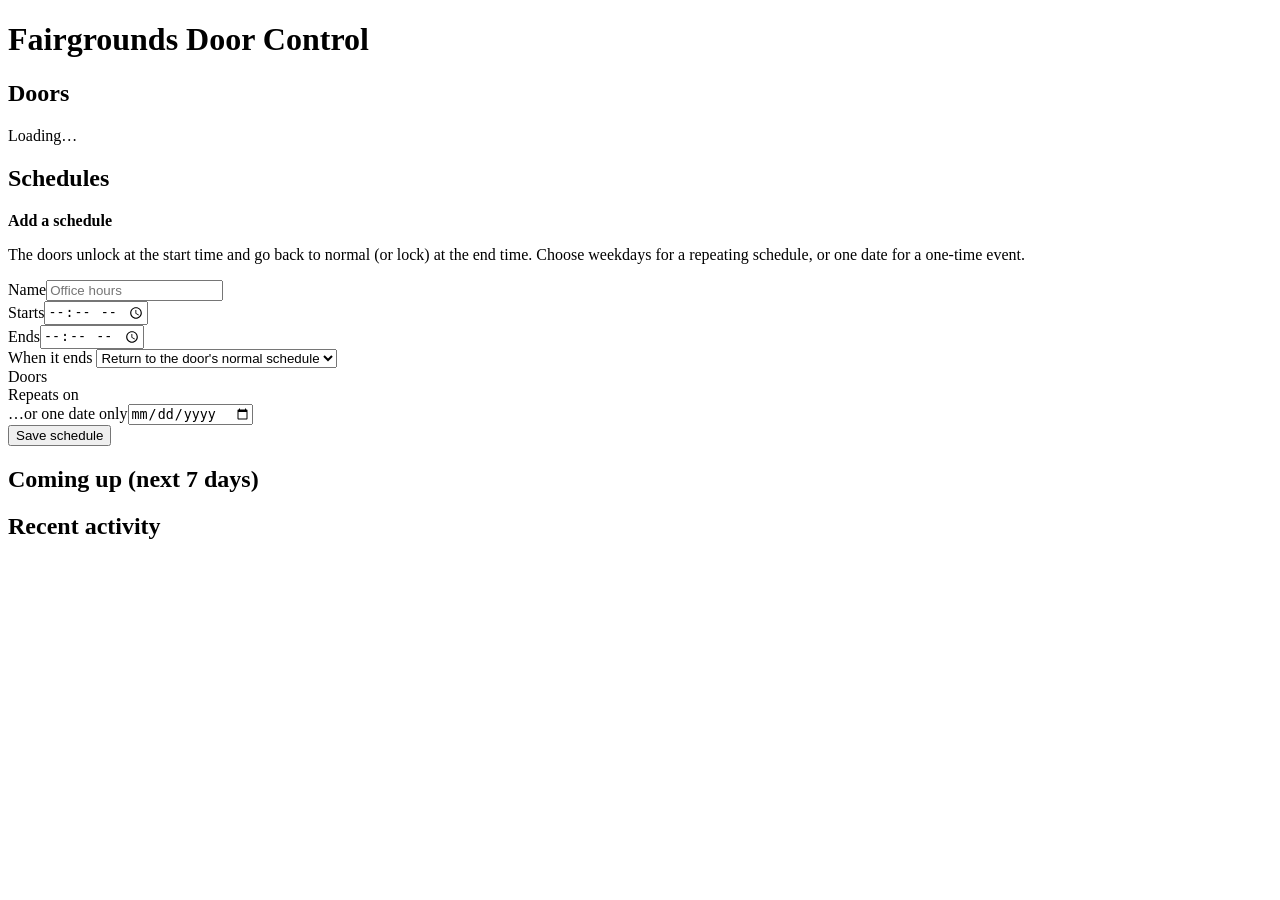
==== commit 6a737815: "feat: Docker and CSP-ready static files - Dockerfile (python:3.13-slim-bookworm + tzdata, user doors" ====
--- a/doorcontrol/static/index.html
+++ b/doorcontrol/static/index.html
@@ -3,212 +3,9 @@
   <head>
     <meta charset="utf-8" />
     <meta name="viewport" content="width=device-width, initial-scale=1" />
+    <meta name="robots" content="noindex" />
     <title>Fairgrounds Door Control</title>
-    <style>
-      :root {
-        --bg: #f4f5f7;
-        --card: #fff;
-        --ink: #1d2330;
-        --muted: #697386;
-        --line: #e3e6ec;
-        --accent: #1f5fbf;
-        --ok: #1c7c3d;
-        --warn: #b3261e;
-      }
-      * {
-        box-sizing: border-box;
-      }
-      body {
-        margin: 0;
-        font:
-          15px/1.45 system-ui,
-          -apple-system,
-          Segoe UI,
-          Roboto,
-          sans-serif;
-        background: var(--bg);
-        color: var(--ink);
-      }
-      header {
-        background: #16233a;
-        color: #fff;
-        padding: 14px 20px;
-        display: flex;
-        justify-content: space-between;
-        align-items: center;
-      }
-      header h1 {
-        margin: 0;
-        font-size: 18px;
-        font-weight: 600;
-      }
-      main {
-        max-width: 980px;
-        margin: 0 auto;
-        padding: 18px 14px 60px;
-      }
-      h2 {
-        font-size: 15px;
-        text-transform: uppercase;
-        letter-spacing: 0.05em;
-        color: var(--muted);
-        margin: 28px 0 10px;
-      }
-      .grid {
-        display: grid;
-        grid-template-columns: repeat(auto-fill, minmax(280px, 1fr));
-        gap: 12px;
-      }
-      .card {
-        background: var(--card);
-        border: 1px solid var(--line);
-        border-radius: 10px;
-        padding: 14px;
-      }
-      .door-name {
-        font-weight: 600;
-        font-size: 16px;
-      }
-      .state {
-        display: inline-block;
-        padding: 2px 9px;
-        border-radius: 99px;
-        font-size: 12px;
-        font-weight: 600;
-        margin-left: 6px;
-      }
-      .locked {
-        background: #e6f4ea;
-        color: var(--ok);
-      }
-      .unlocked {
-        background: #fdecea;
-        color: var(--warn);
-      }
-      .sub {
-        color: var(--muted);
-        font-size: 13px;
-        margin: 4px 0 10px;
-      }
-      button {
-        font: inherit;
-        border: 1px solid var(--line);
-        background: #fff;
-        border-radius: 7px;
-        padding: 6px 10px;
-        cursor: pointer;
-        margin: 0 6px 6px 0;
-      }
-      button:hover {
-        border-color: var(--accent);
-      }
-      button.primary {
-        background: var(--accent);
-        color: #fff;
-        border-color: var(--accent);
-      }
-      button.danger {
-        color: var(--warn);
-      }
-      button:disabled {
-        opacity: 0.5;
-        cursor: wait;
-      }
-      table {
-        width: 100%;
-        border-collapse: collapse;
-        background: var(--card);
-        border: 1px solid var(--line);
-        border-radius: 10px;
-        overflow: hidden;
-      }
-      th,
-      td {
-        text-align: left;
-        padding: 8px 10px;
-        border-bottom: 1px solid var(--line);
-        font-size: 14px;
-        vertical-align: top;
-      }
-      th {
-        background: #fafbfc;
-        color: var(--muted);
-        font-weight: 600;
-        font-size: 12px;
-        text-transform: uppercase;
-        letter-spacing: 0.04em;
-      }
-      tr:last-child td {
-        border-bottom: none;
-      }
-      form .row {
-        display: flex;
-        flex-wrap: wrap;
-        gap: 12px;
-        margin-bottom: 12px;
-        align-items: flex-end;
-      }
-      label {
-        display: block;
-        font-size: 12px;
-        color: var(--muted);
-        margin-bottom: 3px;
-        font-weight: 600;
-      }
-      input[type="text"],
-      input[type="time"],
-      input[type="date"],
-      select {
-        font: inherit;
-        padding: 6px 8px;
-        border: 1px solid var(--line);
-        border-radius: 6px;
-      }
-      .checks label {
-        display: inline-block;
-        font-size: 14px;
-        color: var(--ink);
-        font-weight: 400;
-        margin: 0 12px 4px 0;
-      }
-      .toast {
-        position: fixed;
-        bottom: 18px;
-        left: 50%;
-        transform: translateX(-50%);
-        background: #16233a;
-        color: #fff;
-        padding: 10px 16px;
-        border-radius: 8px;
-        opacity: 0;
-        transition: opacity 0.2s;
-        pointer-events: none;
-        max-width: 90vw;
-      }
-      .toast.show {
-        opacity: 1;
-      }
-      .toast.err {
-        background: var(--warn);
-      }
-      .pill {
-        font-size: 12px;
-        padding: 1px 7px;
-        border-radius: 99px;
-        background: #eef1f6;
-        color: var(--muted);
-      }
-      .now {
-        color: var(--warn);
-        font-weight: 600;
-      }
-      .fail {
-        color: var(--warn);
-      }
-      .muted {
-        color: var(--muted);
-      }
-    </style>
+    <link rel="stylesheet" href="/static/style.css" />
   </head>
   <body>
     <header
@@ -220,7 +17,7 @@
 
       <h2>Schedules</h2>
       <div id="schedules"></div>
-      <div class="card" style="margin-top: 12px">
+      <div class="card spaced">
         <form id="sched-form">
           <strong id="form-title">Add a schedule</strong>
           <p class="sub"
@@ -266,9 +63,7 @@
           <button class="primary" type="submit" id="f-save"
             >Save schedule</button
           >
-          <button type="button" id="f-cancel" style="display: none"
-            >Cancel edit</button
-          >
+          <button type="button" id="f-cancel" hidden>Cancel edit</button>
         </form>
       </div>
 
@@ -279,290 +74,6 @@
       <div id="log"></div>
     </main>
     <div id="toast" class="toast"></div>
-    <script>
-      const DAYS = ["Mon", "Tue", "Wed", "Thu", "Fri", "Sat", "Sun"];
-      let doors = [],
-        editingId = null;
-      const $ = (id) => document.getElementById(id);
-      const esc = (s) =>
-        String(s ?? "").replace(
-          /[&<>"']/g,
-          (c) =>
-            ({
-              "&": "&amp;",
-              "<": "&lt;",
-              ">": "&gt;",
-              '"': "&quot;",
-              "'": "&#39;",
-            })[c],
-        );
-
-      function toast(msg, err) {
-        const t = $("toast");
-        t.textContent = msg;
-        t.className = "toast show" + (err ? " err" : "");
-        clearTimeout(toast.h);
-        toast.h = setTimeout(() => (t.className = "toast"), 3500);
-      }
-      async function api(method, url, body) {
-        const r = await fetch(url, {
-          method,
-          headers: { "Content-Type": "application/json" },
-          body: body ? JSON.stringify(body) : undefined,
-        });
-        const j = await r.json().catch(() => ({}));
-        if (!r.ok) throw new Error(j.error || "Error " + r.status);
-        return j;
-      }
-
-      function ruleText(d) {
-        const map = {
-          keep_unlock: "kept unlocked",
-          keep_lock: "kept locked",
-          custom: "temporarily unlocked",
-          lock_early: "locked early",
-          lock_now: "locked",
-          schedule: "on its normal schedule",
-        };
-        return d.rule ? map[d.rule] || d.rule : "";
-      }
-      async function loadDoors() {
-        try {
-          doors = await api("GET", "/api/doors");
-          $("doors").innerHTML =
-            doors
-              .map((d) => {
-                const unlocked = d.relay === "unlock";
-                return `<div class="card">
-        <div><span class="door-name">${esc(d.name)}</span><span class="state ${unlocked ? "unlocked" : "locked"}">${unlocked ? "Unlocked" : "Locked"}</span></div>
-        <div class="sub">${esc(ruleText(d))}</div>
-        <button class="primary" data-id="${esc(d.id)}" data-act="unlock_for" data-min="60">Unlock 1 hr</button>
-        <button data-id="${esc(d.id)}" data-act="unlock_for" data-ask="1">Unlock for…</button>
-        <button data-id="${esc(d.id)}" data-act="keep_unlock">Keep unlocked</button>
-        <button class="danger" data-id="${esc(d.id)}" data-act="lock">Lock now</button>
-        <button data-id="${esc(d.id)}" data-act="reset">Back to normal</button>
-      </div>`;
-              })
-              .join("") || '<div class="muted">No doors found.</div>';
-          renderDoorChoices();
-        } catch (e) {
-          $("doors").innerHTML =
-            `<div class="card fail">Can't reach the door controller: ${esc(e.message)}</div>`;
-        }
-      }
-      $("doors").addEventListener("click", async (ev) => {
-        const b = ev.target.closest("button");
-        if (!b) return;
-        let minutes = b.dataset.min ? Number(b.dataset.min) : undefined;
-        if (b.dataset.ask) {
-          const v = prompt("Unlock for how many minutes? (max 480)", "120");
-          if (!v) return;
-          minutes = Number(v);
-        }
-        if (
-          b.dataset.act === "keep_unlock" &&
-          !confirm("Keep this door unlocked until you change it?")
-        )
-          return;
-        b.disabled = true;
-        try {
-          const r = await api("POST", `/api/doors/${b.dataset.id}/action`, {
-            action: b.dataset.act,
-            minutes,
-          });
-          toast(r.message);
-        } catch (e) {
-          toast(e.message, true);
-        }
-        await refreshAll();
-      });
-
-      function renderDoorChoices(selected) {
-        const sel = new Set(
-          selected ||
-            [...document.querySelectorAll("#f-doors input:checked")].map(
-              (i) => i.value,
-            ),
-        );
-        $("f-doors").innerHTML =
-          `<label><input type="checkbox" value="*" ${sel.has("*") ? "checked" : ""}> All doors</label>` +
-          doors
-            .map(
-              (d) =>
-                `<label><input type="checkbox" value="${esc(d.id)}" ${sel.has(d.id) ? "checked" : ""}> ${esc(d.name)}</label>`,
-            )
-            .join("");
-      }
-      function renderDayChoices(selected) {
-        $("f-days").innerHTML = DAYS.map(
-          (n, i) =>
-            `<label><input type="checkbox" value="${i}" ${(selected || []).includes(i) ? "checked" : ""}> ${n}</label>`,
-        ).join("");
-      }
-      function doorNames(ids) {
-        if (ids.includes("*")) return "All doors";
-        return ids
-          .map(
-            (i) =>
-              (doors.find((d) => d.id === i) || { name: "(removed door)" })
-                .name,
-          )
-          .join(", ");
-      }
-      async function loadSchedules() {
-        const list = await api("GET", "/api/schedules");
-        window._scheds = list;
-        $("schedules").innerHTML = list.length
-          ? `<table><tr><th>Name</th><th>When</th><th>Doors</th><th>At end</th><th></th></tr>` +
-            list
-              .map(
-                (s) => `<tr>
-      <td>${esc(s.name)} ${s.enabled ? "" : '<span class="pill">paused</span>'}</td>
-      <td>${s.date ? esc(s.date) : s.days.map((d) => DAYS[d]).join(", ")}<br>${esc(s.start)} – ${esc(s.end)}</td>
-      <td>${esc(doorNames(s.doors))}</td>
-      <td>${s.end_action === "keep_lock" ? "Lock" : "Normal schedule"}</td>
-      <td><button data-edit="${s.id}">Edit</button><button data-toggle="${s.id}">${s.enabled ? "Pause" : "Resume"}</button><button class="danger" data-del="${s.id}">Delete</button></td>
-    </tr>`,
-              )
-              .join("") +
-            "</table>"
-          : '<div class="card muted">No schedules yet. Add one below.</div>';
-      }
-      $("schedules").addEventListener("click", async (ev) => {
-        const b = ev.target.closest("button");
-        if (!b) return;
-        try {
-          if (b.dataset.del) {
-            if (!confirm("Delete this schedule?")) return;
-            await api("DELETE", "/api/schedules/" + b.dataset.del);
-          } else if (b.dataset.toggle) {
-            const s = window._scheds.find((x) => x.id == b.dataset.toggle);
-            await api("PUT", "/api/schedules/" + s.id, {
-              ...s,
-              enabled: !s.enabled,
-            });
-          } else if (b.dataset.edit) {
-            return startEdit(
-              window._scheds.find((x) => x.id == b.dataset.edit),
-            );
-          }
-          await refreshAll();
-        } catch (e) {
-          toast(e.message, true);
-        }
-      });
-      function startEdit(s) {
-        editingId = s.id;
-        $("form-title").textContent = "Edit schedule";
-        $("f-cancel").style.display = "";
-        $("f-name").value = s.name;
-        $("f-start").value = s.start;
-        $("f-end").value = s.end;
-        $("f-endaction").value = s.end_action;
-        $("f-date").value = s.date || "";
-        renderDoorChoices(s.doors);
-        renderDayChoices(s.days);
-        $("sched-form").scrollIntoView({ behavior: "smooth" });
-      }
-      function resetForm() {
-        editingId = null;
-        $("sched-form").reset();
-        $("form-title").textContent = "Add a schedule";
-        $("f-cancel").style.display = "none";
-        renderDoorChoices([]);
-        renderDayChoices([]);
-      }
-      $("f-cancel").onclick = resetForm;
-      $("sched-form").addEventListener("submit", async (ev) => {
-        ev.preventDefault();
-        const body = {
-          name: $("f-name").value,
-          start: $("f-start").value,
-          end: $("f-end").value,
-          end_action: $("f-endaction").value,
-          doors: [...document.querySelectorAll("#f-doors input:checked")].map(
-            (i) => i.value,
-          ),
-          days: [...document.querySelectorAll("#f-days input:checked")].map(
-            (i) => Number(i.value),
-          ),
-          date: $("f-date").value || null,
-          enabled: true,
-        };
-        if (body.doors.includes("*")) body.doors = ["*"];
-        if (editingId) {
-          const old = window._scheds.find((x) => x.id === editingId);
-          body.enabled = old ? old.enabled : true;
-        }
-        try {
-          if (editingId) await api("PUT", "/api/schedules/" + editingId, body);
-          else await api("POST", "/api/schedules", body);
-          toast("Schedule saved");
-          resetForm();
-          await refreshAll();
-        } catch (e) {
-          toast(e.message, true);
-        }
-      });
-
-      async function loadUpcoming() {
-        const rows = await api("GET", "/api/upcoming");
-        const fmt = (iso) =>
-          new Date(iso).toLocaleString([], {
-            weekday: "short",
-            month: "short",
-            day: "numeric",
-            hour: "numeric",
-            minute: "2-digit",
-          });
-        $("upcoming").innerHTML = rows.length
-          ? `<table><tr><th>When</th><th>What</th><th>Doors</th><th>From</th></tr>` +
-            rows
-              .map(
-                (w) =>
-                  `<tr><td>${w.active ? '<span class="now">NOW · </span>' : ""}${esc(fmt(w.start))} → ${esc(fmt(w.end))}</td><td>${esc(w.title)}</td><td>${esc(w.doors.join(", "))}</td><td><span class="pill">${w.source}</span></td></tr>`,
-              )
-              .join("") +
-            "</table>"
-          : '<div class="card muted">Nothing scheduled in the next 7 days.</div>';
-      }
-      async function loadLog() {
-        const rows = await api("GET", "/api/log");
-        $("log").innerHTML = rows.length
-          ? `<table><tr><th>Time</th><th>Door</th><th>What</th><th>By</th></tr>` +
-            rows
-              .map(
-                (r) =>
-                  `<tr><td>${esc(r.time)}</td><td>${esc(r.door)}</td><td class="${r.ok ? "" : "fail"}">${esc(r.ok ? r.detail : "FAILED: " + r.detail)}</td><td class="muted">${esc(r.source)}</td></tr>`,
-              )
-              .join("") +
-            "</table>"
-          : '<div class="card muted">No activity yet.</div>';
-      }
-      async function refreshAll() {
-        await loadDoors();
-        await Promise.all(
-          [loadSchedules(), loadUpcoming(), loadLog()].map((p) =>
-            p.catch((e) => toast(e.message, true)),
-          ),
-        );
-      }
-      renderDayChoices([]);
-      refreshAll();
-      setInterval(() => {
-        loadDoors();
-        loadUpcoming();
-        loadLog();
-      }, 20000);
-      setInterval(
-        () =>
-          ($("clock").textContent = new Date().toLocaleString([], {
-            weekday: "short",
-            hour: "numeric",
-            minute: "2-digit",
-          })),
-        1000,
-      );
-    </script>
+    <script src="/static/app.js"></script>
   </body>
 </html>
